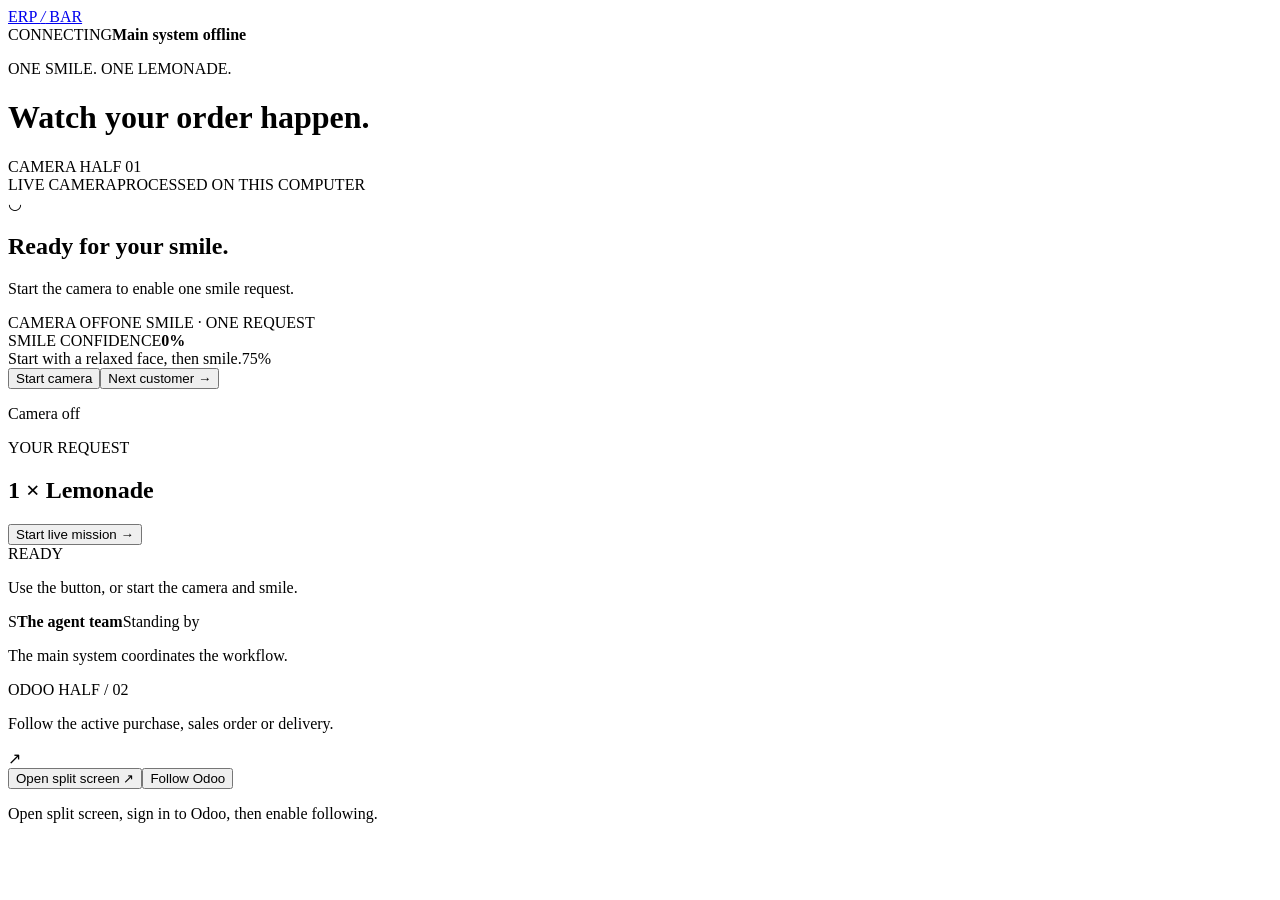
==== customer_screen/erp_bar_customer/static/index.html @ e85ccd39 "First Working Workflow" ====
<!doctype html><html lang="en"><head><meta charset="utf-8"><meta name="viewport" content="width=device-width,initial-scale=1"><title>ERP_BAR · Camera & live Odoo</title><link rel="stylesheet" href="/style.css"><script src="/app.js" defer></script></head>
<body><header><a class="brand" href="/">ERP <i>/</i> BAR</a><div class="connection"><span id="mode">CONNECTING</span><b id="connection">Main system offline</b></div></header>
<main><div class="intro"><div><p class="eyebrow">ONE SMILE. ONE LEMONADE.</p><h1>Watch your order happen.</h1></div><span class="half-badge">CAMERA HALF <span>01</span></span></div>
<section class="camera-panel"><div class="panel-head"><span><i class="dot"></i> LIVE CAMERA</span><span id="privacy-status">PROCESSED ON THIS COMPUTER</span></div><div class="camera-stage"><img id="camera" alt="Live local webcam preview" hidden><div id="camera-placeholder"><div class="face-icon">◡</div><h2 id="camera-title">Ready for your smile.</h2><p id="camera-description">Start the camera to enable one smile request.</p></div><div class="viewfinder" aria-hidden="true"><i></i><i></i><i></i><i></i></div><div class="camera-overlay"><span id="camera-tag">CAMERA OFF</span><span>ONE SMILE · ONE REQUEST</span></div></div>
<div class="smile-meter"><div class="meter-heading"><span>SMILE CONFIDENCE</span><strong id="smile-value">0%</strong></div><div class="track"><div id="smile-fill"></div><i></i></div><div class="meter-labels"><span id="smile-instruction">Start with a relaxed face, then smile.</span><span>75%</span></div></div>
<div class="camera-actions"><button id="camera-button" class="secondary">Start camera</button><button id="arm" class="secondary">Next customer →</button><button id="simulate" class="secondary" hidden>Simulate smile</button></div><p id="camera-status" class="footnote">Camera off</p></section>
<section class="request-panel"><div class="request-heading"><div><span class="section-label">YOUR REQUEST</span><h2>1 × <span id="product">Lemonade</span></h2></div><button id="start-mission" class="primary">Start live mission <span>→</span></button></div><div class="request-status"><span class="status-dot"></span><span id="request-state">READY</span><span class="mission-id" id="mission-id"></span></div><p id="customer-message" aria-live="polite">Use the button, or start the camera and smile.</p><p id="error" role="alert" hidden></p><button id="retry" class="secondary" hidden>Retry the same request</button><div class="agent-line"><span id="agent-avatar">S</span><strong id="agent">The agent team</strong><span id="action">Standing by</span></div><p id="activity-message" class="sr-only">The main system coordinates the workflow.</p></section>
<section class="odoo-panel"><div class="odoo-heading"><div><span class="section-label">ODOO HALF / 02</span><p id="odoo-record">Follow the active purchase, sales order or delivery.</p></div><span class="odoo-icon" aria-hidden="true">↗</span></div><div class="odoo-actions"><button id="odoo-open" class="secondary">Open split screen ↗</button><button id="odoo-follow" class="secondary">Follow Odoo</button></div><p id="odoo-status">Open split screen, sign in to Odoo, then enable following.</p><p id="display-queue" class="display-queue"></p></section>
</main></body></html>
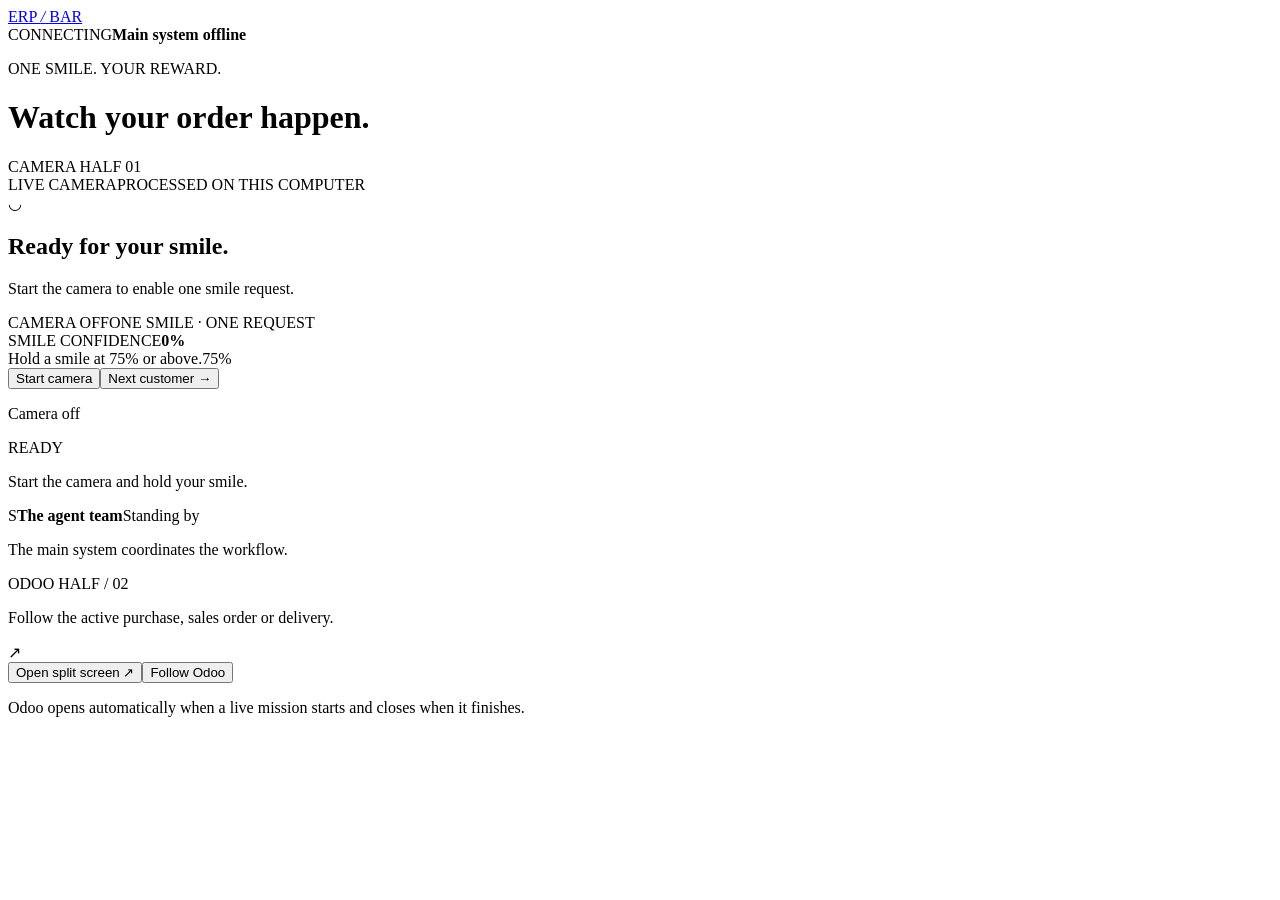
==== commit 8d37f70e: "Updating Smile detection dashboard" ====
--- a/customer_screen/erp_bar_customer/static/index.html
+++ b/customer_screen/erp_bar_customer/static/index.html
@@ -1,9 +1,9 @@
 <!doctype html><html lang="en"><head><meta charset="utf-8"><meta name="viewport" content="width=device-width,initial-scale=1"><title>ERP_BAR · Camera & live Odoo</title><link rel="stylesheet" href="/style.css"><script src="/app.js" defer></script></head>
 <body><header><a class="brand" href="/">ERP <i>/</i> BAR</a><div class="connection"><span id="mode">CONNECTING</span><b id="connection">Main system offline</b></div></header>
-<main><div class="intro"><div><p class="eyebrow">ONE SMILE. ONE LEMONADE.</p><h1>Watch your order happen.</h1></div><span class="half-badge">CAMERA HALF <span>01</span></span></div>
+<main><div class="intro"><div><p class="eyebrow">ONE SMILE. YOUR REWARD.</p><h1>Watch your order happen.</h1></div><span class="half-badge">CAMERA HALF <span>01</span></span></div>
 <section class="camera-panel"><div class="panel-head"><span><i class="dot"></i> LIVE CAMERA</span><span id="privacy-status">PROCESSED ON THIS COMPUTER</span></div><div class="camera-stage"><img id="camera" alt="Live local webcam preview" hidden><div id="camera-placeholder"><div class="face-icon">◡</div><h2 id="camera-title">Ready for your smile.</h2><p id="camera-description">Start the camera to enable one smile request.</p></div><div class="viewfinder" aria-hidden="true"><i></i><i></i><i></i><i></i></div><div class="camera-overlay"><span id="camera-tag">CAMERA OFF</span><span>ONE SMILE · ONE REQUEST</span></div></div>
-<div class="smile-meter"><div class="meter-heading"><span>SMILE CONFIDENCE</span><strong id="smile-value">0%</strong></div><div class="track"><div id="smile-fill"></div><i></i></div><div class="meter-labels"><span id="smile-instruction">Start with a relaxed face, then smile.</span><span>75%</span></div></div>
+<div class="smile-meter"><div class="meter-heading"><span>SMILE CONFIDENCE</span><strong id="smile-value">0%</strong></div><div class="track"><div id="smile-fill"></div><i></i></div><div class="meter-labels"><span id="smile-instruction">Hold a smile at 75% or above.</span><span>75%</span></div></div>
 <div class="camera-actions"><button id="camera-button" class="secondary">Start camera</button><button id="arm" class="secondary">Next customer →</button><button id="simulate" class="secondary" hidden>Simulate smile</button></div><p id="camera-status" class="footnote">Camera off</p></section>
-<section class="request-panel"><div class="request-heading"><div><span class="section-label">YOUR REQUEST</span><h2>1 × <span id="product">Lemonade</span></h2></div><button id="start-mission" class="primary">Start live mission <span>→</span></button></div><div class="request-status"><span class="status-dot"></span><span id="request-state">READY</span><span class="mission-id" id="mission-id"></span></div><p id="customer-message" aria-live="polite">Use the button, or start the camera and smile.</p><p id="error" role="alert" hidden></p><button id="retry" class="secondary" hidden>Retry the same request</button><div class="agent-line"><span id="agent-avatar">S</span><strong id="agent">The agent team</strong><span id="action">Standing by</span></div><p id="activity-message" class="sr-only">The main system coordinates the workflow.</p></section>
-<section class="odoo-panel"><div class="odoo-heading"><div><span class="section-label">ODOO HALF / 02</span><p id="odoo-record">Follow the active purchase, sales order or delivery.</p></div><span class="odoo-icon" aria-hidden="true">↗</span></div><div class="odoo-actions"><button id="odoo-open" class="secondary">Open split screen ↗</button><button id="odoo-follow" class="secondary">Follow Odoo</button></div><p id="odoo-status">Open split screen, sign in to Odoo, then enable following.</p><p id="display-queue" class="display-queue"></p></section>
+<section class="reward-panel"><h2 id="reward" aria-live="polite" hidden></h2><div class="request-status"><span class="status-dot"></span><span id="request-state">READY</span><span class="mission-id" id="mission-id"></span></div><p id="customer-message" aria-live="polite">Start the camera and hold your smile.</p><p id="error" role="alert" hidden></p><button id="retry" class="secondary" hidden>Retry the same request</button><div class="agent-line"><span id="agent-avatar">S</span><strong id="agent">The agent team</strong><span id="action">Standing by</span></div><p id="activity-message" class="sr-only">The main system coordinates the workflow.</p></section>
+<section class="odoo-panel"><div class="odoo-heading"><div><span class="section-label">ODOO HALF / 02</span><p id="odoo-record">Follow the active purchase, sales order or delivery.</p></div><span class="odoo-icon" aria-hidden="true">↗</span></div><div class="odoo-actions"><button id="odoo-open" class="secondary">Open split screen ↗</button><button id="odoo-follow" class="secondary">Follow Odoo</button></div><p id="odoo-status">Odoo opens automatically when a live mission starts and closes when it finishes.</p><p id="display-queue" class="display-queue"></p></section>
 </main></body></html>
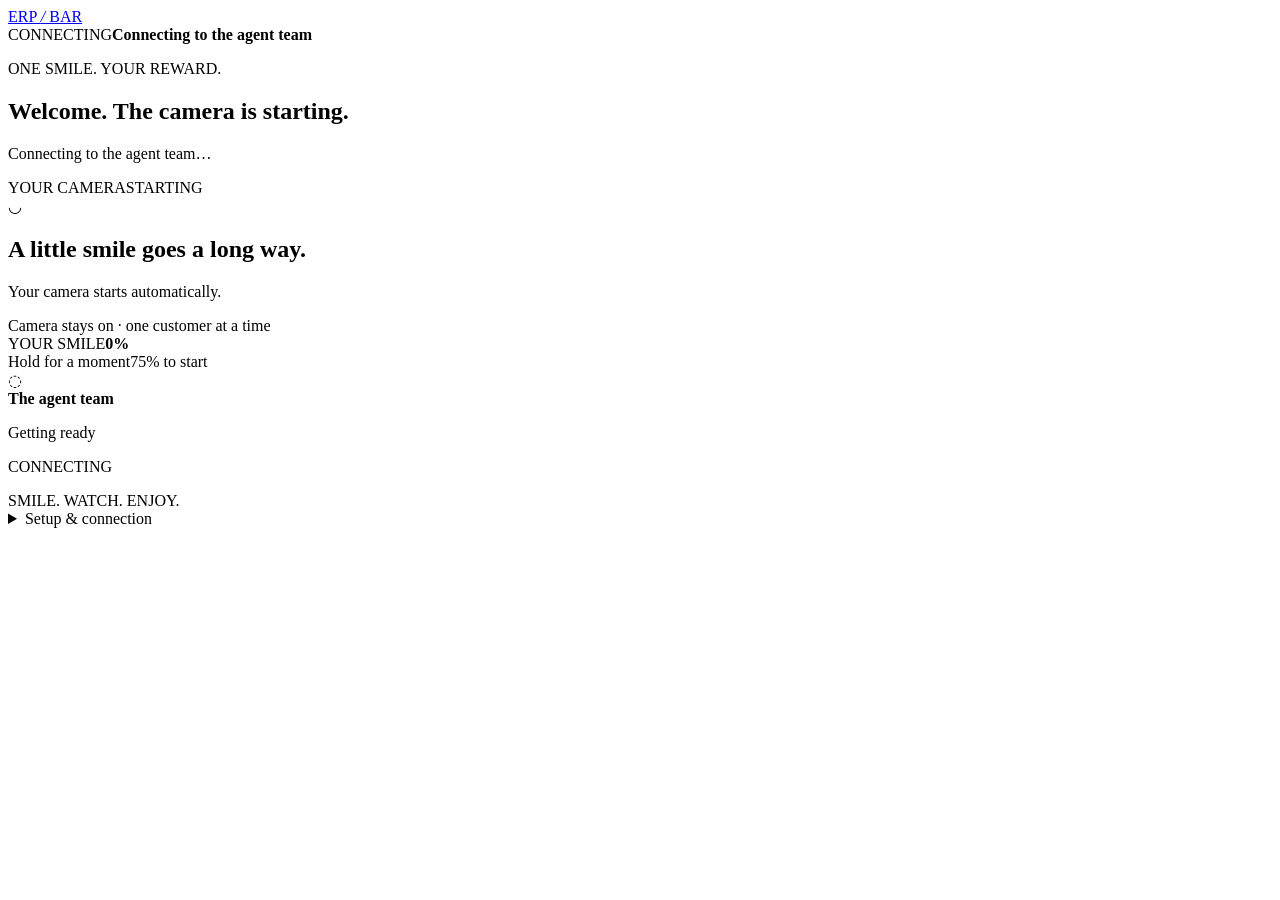
==== commit b19c4e86: "Updated Smile and odoo live Actions" ====
--- a/customer_screen/erp_bar_customer/static/index.html
+++ b/customer_screen/erp_bar_customer/static/index.html
@@ -1,9 +1,14 @@
-<!doctype html><html lang="en"><head><meta charset="utf-8"><meta name="viewport" content="width=device-width,initial-scale=1"><title>ERP_BAR · Camera & live Odoo</title><link rel="stylesheet" href="/style.css"><script src="/app.js" defer></script></head>
-<body><header><a class="brand" href="/">ERP <i>/</i> BAR</a><div class="connection"><span id="mode">CONNECTING</span><b id="connection">Main system offline</b></div></header>
-<main><div class="intro"><div><p class="eyebrow">ONE SMILE. YOUR REWARD.</p><h1>Watch your order happen.</h1></div><span class="half-badge">CAMERA HALF <span>01</span></span></div>
-<section class="camera-panel"><div class="panel-head"><span><i class="dot"></i> LIVE CAMERA</span><span id="privacy-status">PROCESSED ON THIS COMPUTER</span></div><div class="camera-stage"><img id="camera" alt="Live local webcam preview" hidden><div id="camera-placeholder"><div class="face-icon">◡</div><h2 id="camera-title">Ready for your smile.</h2><p id="camera-description">Start the camera to enable one smile request.</p></div><div class="viewfinder" aria-hidden="true"><i></i><i></i><i></i><i></i></div><div class="camera-overlay"><span id="camera-tag">CAMERA OFF</span><span>ONE SMILE · ONE REQUEST</span></div></div>
-<div class="smile-meter"><div class="meter-heading"><span>SMILE CONFIDENCE</span><strong id="smile-value">0%</strong></div><div class="track"><div id="smile-fill"></div><i></i></div><div class="meter-labels"><span id="smile-instruction">Hold a smile at 75% or above.</span><span>75%</span></div></div>
-<div class="camera-actions"><button id="camera-button" class="secondary">Start camera</button><button id="arm" class="secondary">Next customer →</button><button id="simulate" class="secondary" hidden>Simulate smile</button></div><p id="camera-status" class="footnote">Camera off</p></section>
-<section class="reward-panel"><h2 id="reward" aria-live="polite" hidden></h2><div class="request-status"><span class="status-dot"></span><span id="request-state">READY</span><span class="mission-id" id="mission-id"></span></div><p id="customer-message" aria-live="polite">Start the camera and hold your smile.</p><p id="error" role="alert" hidden></p><button id="retry" class="secondary" hidden>Retry the same request</button><div class="agent-line"><span id="agent-avatar">S</span><strong id="agent">The agent team</strong><span id="action">Standing by</span></div><p id="activity-message" class="sr-only">The main system coordinates the workflow.</p></section>
-<section class="odoo-panel"><div class="odoo-heading"><div><span class="section-label">ODOO HALF / 02</span><p id="odoo-record">Follow the active purchase, sales order or delivery.</p></div><span class="odoo-icon" aria-hidden="true">↗</span></div><div class="odoo-actions"><button id="odoo-open" class="secondary">Open split screen ↗</button><button id="odoo-follow" class="secondary">Follow Odoo</button></div><p id="odoo-status">Odoo opens automatically when a live mission starts and closes when it finishes.</p><p id="display-queue" class="display-queue"></p></section>
-</main></body></html>
+<!doctype html>
+<html lang="en"><head><meta charset="utf-8"><meta name="viewport" content="width=device-width,initial-scale=1"><title>ERP_BAR · Smile for your reward</title><link rel="stylesheet" href="/style.css"><script src="/app.js" defer></script></head>
+<body data-phase="connecting">
+<header><a class="brand" href="/">ERP <i>/</i> BAR</a><div class="connection"><span id="mode">CONNECTING</span><b id="connection">Connecting to the agent team</b></div></header>
+<main>
+<section class="welcome" aria-live="polite"><p class="eyebrow">ONE SMILE. YOUR REWARD.</p><h1 id="headline">Welcome. The camera is starting.</h1><p id="smile-instruction">Connecting to the agent team…</p></section>
+<section class="camera-panel"><div class="panel-head"><span><i class="dot"></i> YOUR CAMERA</span><span id="camera-tag">STARTING</span></div><div class="camera-stage"><img id="camera" alt="Live camera preview, processed on this computer" hidden><div id="camera-placeholder"><div class="face-icon">◡</div><h2 id="camera-title">A little smile goes a long way.</h2><p id="camera-description">Your camera starts automatically.</p></div><div class="viewfinder" aria-hidden="true"><i></i><i></i><i></i><i></i></div><span class="preview-label">Camera stays on · one customer at a time</span></div>
+<div class="smile-meter"><div class="meter-heading"><span id="meter-label">YOUR SMILE</span><strong id="smile-value">0%</strong></div><div class="track"><div id="smile-fill"></div><i></i></div><div class="meter-labels"><span>Hold for a moment</span><span>75% to start</span></div></div></section>
+<section class="activity-panel"><span id="agent-avatar">◌</span><div><strong id="agent">The agent team</strong><p id="action">Getting ready</p></div><span id="request-state">CONNECTING</span></section>
+<p id="customer-message" class="status-message" aria-live="polite"></p><p id="error" role="alert" hidden></p>
+<div class="customer-actions"><button id="retry" hidden>Check the same request again</button><button id="simulate" hidden>Try a demo smile →</button></div>
+</main>
+<footer><span>SMILE. WATCH. ENJOY.</span><details><summary>Setup & connection</summary><div class="setup-panel"><p id="camera-status"></p><p id="connection-detail"></p><p id="odoo-record"></p><p id="odoo-status"></p><p id="display-queue"></p><p id="display-notice"></p><code id="mission-id"></code><div class="setup-actions"><button id="camera-button">Restart camera</button><button id="arm">Ready for next customer</button><button id="odoo-open">Open Odoo / sign in</button><button id="odoo-follow">Follow Odoo</button></div><a href="/api/diagnostics" target="_blank" rel="noopener">Open connection report</a></div></details></footer>
+</body></html>
